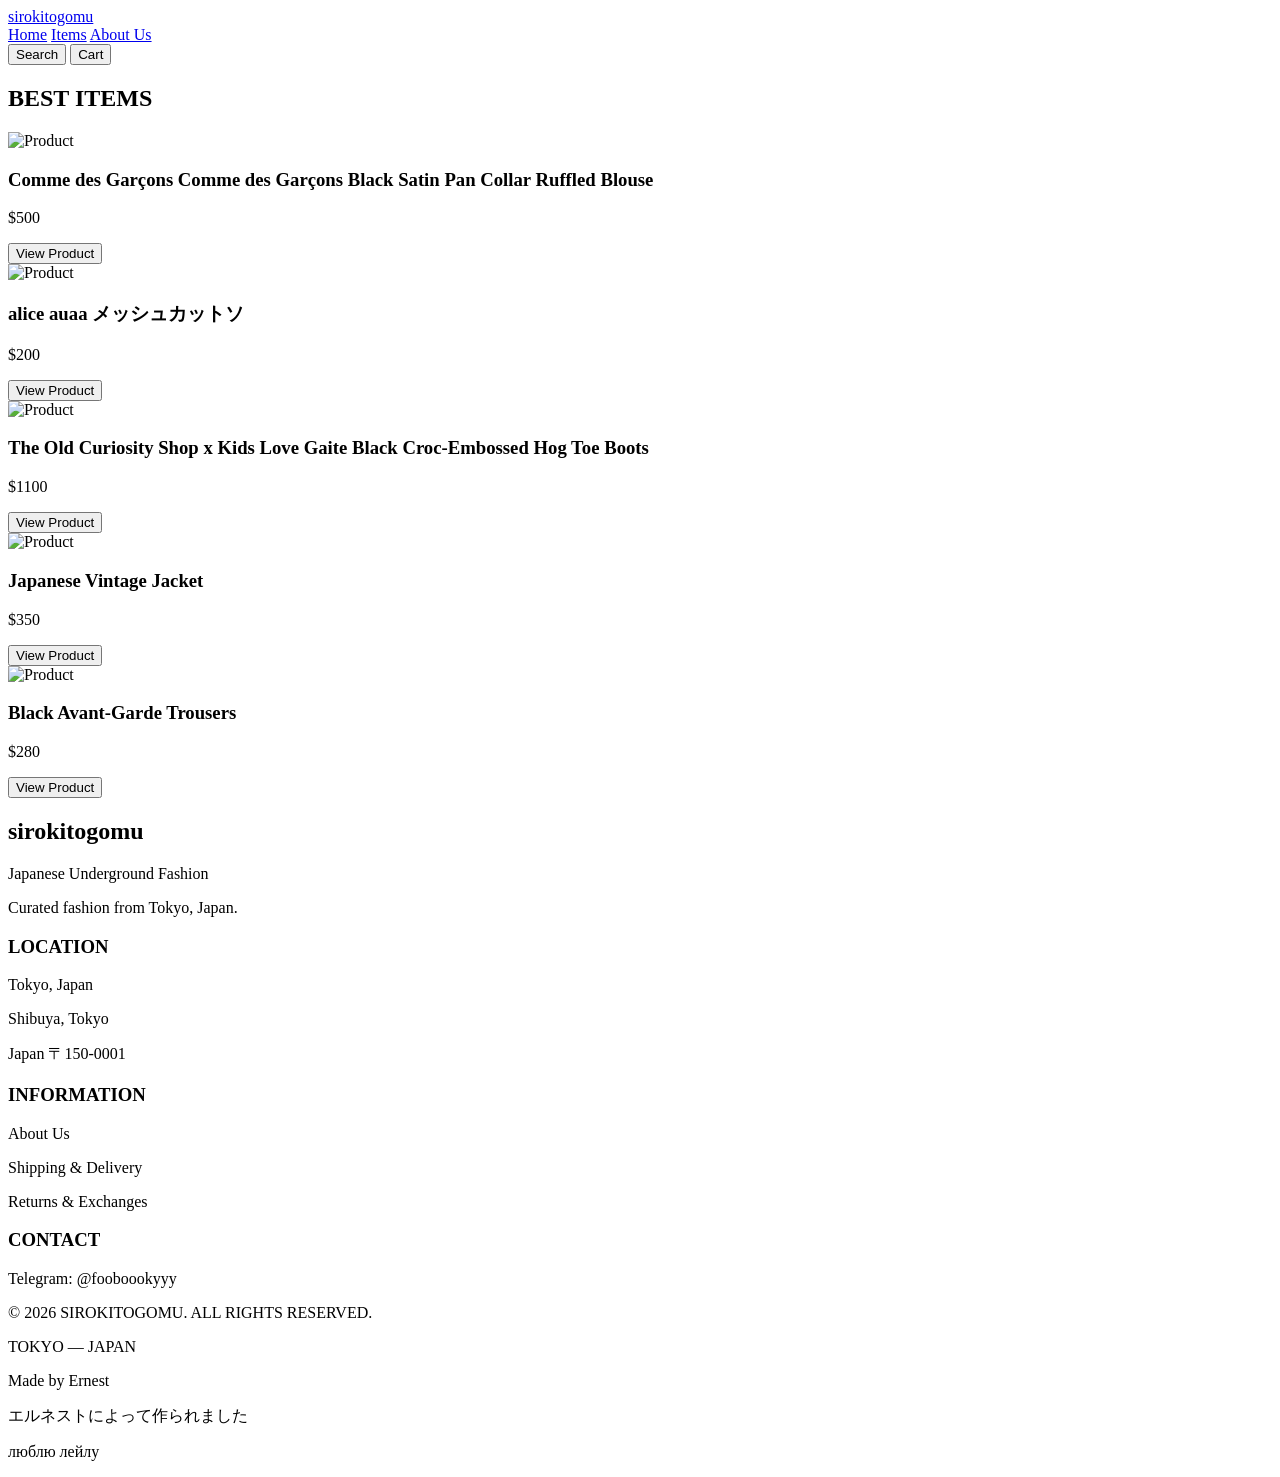
==== index.html @ 879966ad "Rename indexgay.html to index.html" ====
<!DOCTYPE html>
<html lang="en">
<head>
    <meta charset="UTF-8">
    <meta name="viewport" content="width=device-width, initial-scale=1.0">
    <title>sirokitogomu</title>
    <link rel="stylesheet" href="gayyyyy.css">
</head>
<body>

<header class="header">
    <a href="/" class="logo">sirokitogomu</a>

    <nav class="nav">
        <a href="#">Home</a>
        <a href="#">Items</a>
        <a href="#">About Us</a>
    </nav>

    <div class="header-actions">
        <button>Search</button>
        <button>Cart</button>
    </div>
</header>

<main class="products">

    <h2 class="products-title">BEST ITEMS</h2>

    <div class="product-list">

        <div class="product-card">
            <img src="img/pr1.jpg" alt="Product">
            <h3>Comme des Garçons Comme des Garçons Black Satin Pan Collar Ruffled Blouse</h3>
            <p class="price">$500</p>
            <button>View Product</button>
        </div>

        <div class="product-card">
            <img src="img/pr2.jpg" alt="Product">
            <h3>alice auaa メッシュカットソ</h3>
            <p class="price">$200</p>
            <button>View Product</button>
        </div>

        <div class="product-card">
            <img src="img/pr3.jpg" alt="Product">
            <h3>The Old Curiosity Shop x Kids Love Gaite Black Croc-Embossed Hog Toe Boots</h3>
            <p class="price">$1100</p>
            <button>View Product</button>
        </div>

        <div class="product-card">
            <img src="img/pr4.jpg" alt="Product">
            <h3>Japanese Vintage Jacket</h3>
            <p class="price">$350</p>
            <button>View Product</button>
        </div>

        <div class="product-card">
            <img src="img/pr5.jpg" alt="Product">
            <h3>Black Avant-Garde Trousers</h3>
            <p class="price">$280</p>
            <button>View Product</button>
        </div>

    </div>
</main>

<footer class="footer">

    <div class="footer-content">

        <div class="footer-brand">
            <h2>sirokitogomu</h2>
            <p>Japanese Underground Fashion</p>
            <p>Curated fashion from Tokyo, Japan.</p>
        </div>

        <div class="footer-info">
            <h3>LOCATION</h3>
            <p>Tokyo, Japan</p>
            <p>Shibuya, Tokyo</p>
            <p>Japan 〒150-0001</p>
        </div>

        <div class="footer-info">
            <h3>INFORMATION</h3>
            <p>About Us</p>
            <p>Shipping & Delivery</p>
            <p>Returns & Exchanges</p>
        </div>

        <div class="footer-info">
            <h3>CONTACT</h3>
            <p>Telegram: @fooboookyyy</p>
        </div>

    </div>

    <div class="footer-bottom">
        <p>© 2026 SIROKITOGOMU. ALL RIGHTS RESERVED.</p>
        <p>TOKYO — JAPAN</p>
    </div>

    <div class="footer-author">
        <p>Made by Ernest</p>
        <p>エルネストによって作られました</p>
        <p>люблю лейлу</p>
    </div>

</footer>

</body>
</html>
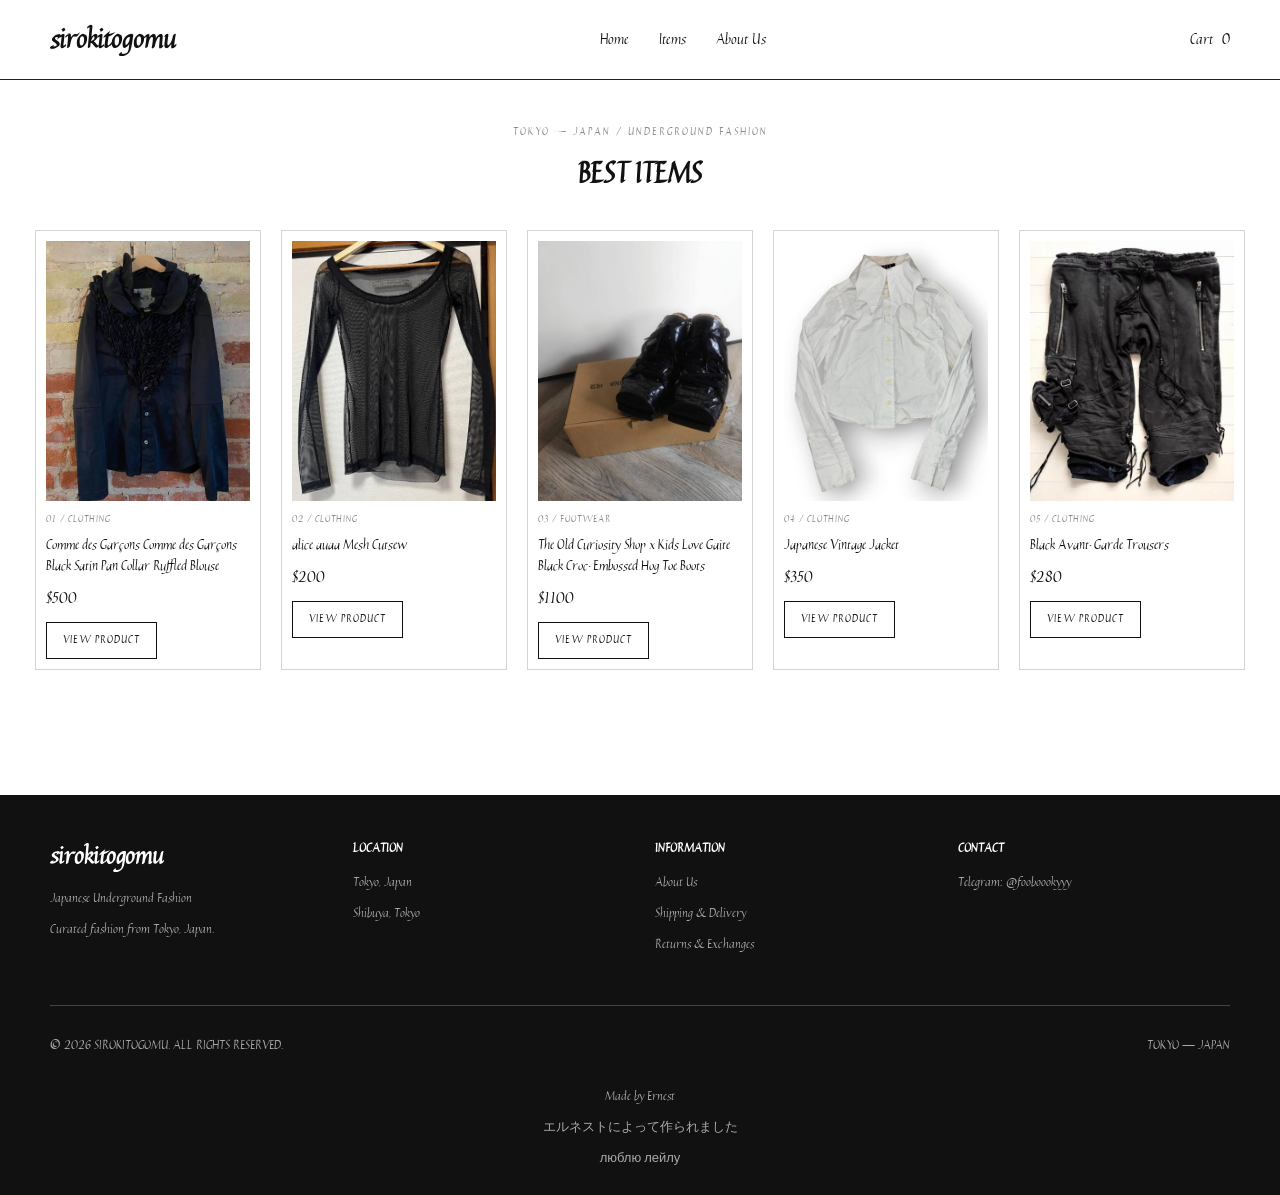
==== commit 554922ec: "Add files via upload" ====
--- a/index.html
+++ b/index.html
@@ -4,95 +4,109 @@
 <head>
     <meta charset="UTF-8">
     <meta name="viewport" content="width=device-width, initial-scale=1.0">
-    <title>sirokitogomu</title>
+    <title>SIROKITOGOMU</title>
     <link rel="stylesheet" href="gayyyyy.css">
 </head>
 <body>
 
 <header class="header">
-    <a href="/" class="logo">sirokitogomu</a>
+    <a href="index.html" class="logo">sirokitogomu</a>
 
     <nav class="nav">
-        <a href="#">Home</a>
-        <a href="#">Items</a>
-        <a href="#">About Us</a>
+        <a href="index.html">Home</a>
+        <a href="#items">Items</a>
+        <a href="#about">About Us</a>
     </nav>
 
-    <div class="header-actions">
-        <button>Search</button>
-        <button>Cart</button>
-    </div>
+    <a href="cart.html" class="cart-link">
+        Cart <span id="cart-count">0</span>
+    </a>
 </header>
 
-<main class="products">
+<main class="products" id="items">
 
-    <h2 class="products-title">BEST ITEMS</h2>
+    <p class="eyebrow">TOKYO — JAPAN / UNDERGROUND FASHION</p>
+    <h1 class="products-title">BEST ITEMS</h1>
 
     <div class="product-list">
 
-        <div class="product-card">
-            <img src="img/pr1.jpg" alt="Product">
-            <h3>Comme des Garçons Comme des Garçons Black Satin Pan Collar Ruffled Blouse</h3>
+        <article class="product-card">
+            <a href="product.html?id=1">
+                <img src="img/pr1.jpg" alt="Comme des Garçons Blouse">
+            </a>
+            <p class="item-number">01 / CLOTHING</p>
+            <h2>Comme des Garçons Comme des Garçons Black Satin Pan Collar Ruffled Blouse</h2>
             <p class="price">$500</p>
-            <button>View Product</button>
-        </div>
+            <a href="product.html?id=1" class="view-btn">VIEW PRODUCT</a>
+        </article>
 
-        <div class="product-card">
-            <img src="img/pr2.jpg" alt="Product">
-            <h3>alice auaa メッシュカットソ</h3>
+        <article class="product-card">
+            <a href="product.html?id=2">
+                <img src="img/pr2.jpg" alt="alice auaa Mesh Cutsew">
+            </a>
+            <p class="item-number">02 / CLOTHING</p>
+            <h2>alice auaa Mesh Cutsew</h2>
             <p class="price">$200</p>
-            <button>View Product</button>
-        </div>
+            <a href="product.html?id=2" class="view-btn">VIEW PRODUCT</a>
+        </article>
 
-        <div class="product-card">
-            <img src="img/pr3.jpg" alt="Product">
-            <h3>The Old Curiosity Shop x Kids Love Gaite Black Croc-Embossed Hog Toe Boots</h3>
+        <article class="product-card">
+            <a href="product.html?id=3">
+                <img src="img/pr3.jpg" alt="Black Croc-Embossed Boots">
+            </a>
+            <p class="item-number">03 / FOOTWEAR</p>
+            <h2>The Old Curiosity Shop x Kids Love Gaite Black Croc-Embossed Hog Toe Boots</h2>
             <p class="price">$1100</p>
-            <button>View Product</button>
-        </div>
+            <a href="product.html?id=3" class="view-btn">VIEW PRODUCT</a>
+        </article>
 
-        <div class="product-card">
-            <img src="img/pr4.jpg" alt="Product">
-            <h3>Japanese Vintage Jacket</h3>
+        <article class="product-card">
+            <a href="product.html?id=4">
+                <img src="img/pr4.jpg" alt="Japanese Vintage Jacket">
+            </a>
+            <p class="item-number">04 / CLOTHING</p>
+            <h2>Japanese Vintage Jacket</h2>
             <p class="price">$350</p>
-            <button>View Product</button>
-        </div>
+            <a href="product.html?id=4" class="view-btn">VIEW PRODUCT</a>
+        </article>
 
-        <div class="product-card">
-            <img src="img/pr5.jpg" alt="Product">
-            <h3>Black Avant-Garde Trousers</h3>
+        <article class="product-card">
+            <a href="product.html?id=5">
+                <img src="img/pr5.jpg" alt="Black Avant-Garde Trousers">
+            </a>
+            <p class="item-number">05 / CLOTHING</p>
+            <h2>Black Avant-Garde Trousers</h2>
             <p class="price">$280</p>
-            <button>View Product</button>
-        </div>
+            <a href="product.html?id=5" class="view-btn">VIEW PRODUCT</a>
+        </article>
 
     </div>
 </main>
 
-<footer class="footer">
+<footer class="footer" id="about">
 
     <div class="footer-content">
 
-        <div class="footer-brand">
+        <div>
             <h2>sirokitogomu</h2>
             <p>Japanese Underground Fashion</p>
             <p>Curated fashion from Tokyo, Japan.</p>
         </div>
 
-        <div class="footer-info">
+        <div>
             <h3>LOCATION</h3>
             <p>Tokyo, Japan</p>
             <p>Shibuya, Tokyo</p>
-            <p>Japan 〒150-0001</p>
         </div>
 
-        <div class="footer-info">
+        <div>
             <h3>INFORMATION</h3>
             <p>About Us</p>
             <p>Shipping & Delivery</p>
             <p>Returns & Exchanges</p>
         </div>
 
-        <div class="footer-info">
+        <div>
             <h3>CONTACT</h3>
             <p>Telegram: @fooboookyyy</p>
         </div>
@@ -112,5 +126,11 @@
 
 </footer>
 
+<script>
+    const cart = JSON.parse(localStorage.getItem("cart") || "[]");
+    const count = cart.reduce((sum, item) => sum + item.quantity, 0);
+    document.getElementById("cart-count").textContent = count;
+</script>
+
 </body>
 </html>
--- a/gayyyyy.css
+++ b/gayyyyy.css
@@ -0,0 +1,579 @@
+
+* {
+    margin: 0;
+    padding: 0;
+    box-sizing: border-box;
+}
+
+@font-face {
+    font-family: "MyFont";
+    src: url("font/car.ttf") format("truetype");
+}
+
+body {
+    font-family: "MyFont", sans-serif;
+    color: #111;
+    background: #fff;
+}
+
+a {
+    color: inherit;
+    text-decoration: none;
+}
+
+button,
+select {
+    font-family: inherit;
+}
+
+/* HEADER */
+
+.header {
+    min-height: 80px;
+    padding: 20px 50px;
+    display: flex;
+    align-items: center;
+    justify-content: space-between;
+    gap: 25px;
+    border-bottom: 1px solid #222;
+}
+
+.logo {
+    font-size: 28px;
+    font-weight: bold;
+}
+
+.nav {
+    display: flex;
+    gap: 30px;
+}
+
+.nav a,
+.cart-link {
+    font-size: 15px;
+    transition: opacity 0.2s;
+}
+
+.nav a:hover,
+.cart-link:hover {
+    opacity: 0.5;
+}
+
+.cart-link span {
+    display: inline-block;
+    margin-left: 5px;
+}
+
+/* GENERAL */
+
+.eyebrow {
+    color: #888;
+    font-size: 11px;
+    letter-spacing: 2px;
+}
+
+/* PRODUCTS */
+
+.products {
+    padding: 45px 35px;
+    text-align: center;
+}
+
+.products-title {
+    font-size: 30px;
+    margin: 15px 0 35px;
+}
+
+.product-list {
+    display: grid;
+    grid-template-columns: repeat(5, minmax(0, 1fr));
+    gap: 20px;
+    text-align: left;
+    align-items: stretch;
+}
+
+.product-card {
+    min-width: 0;
+    border: 1px solid #d5d5d5;
+    padding: 10px;
+    background: #fff;
+    transition: border-color 0.25s, transform 0.25s;
+}
+
+.product-card:hover {
+    border-color: #111;
+    transform: translateY(-3px);
+}
+
+.product-card img {
+    display: block;
+    width: 100%;
+    height: 260px;
+    object-fit: cover;
+    transition: opacity 0.3s;
+}
+
+.product-card img:hover {
+    opacity: 0.8;
+}
+
+.item-number {
+    margin-top: 12px;
+    color: #888;
+    font-size: 10px;
+    letter-spacing: 1px;
+}
+
+.product-card h2 {
+    font-size: 14px;
+    line-height: 1.5;
+    margin-top: 8px;
+    font-weight: normal;
+}
+
+.price {
+    margin-top: 10px;
+    font-size: 16px;
+}
+
+/* BUTTONS */
+
+.view-btn {
+    display: inline-block;
+    margin-top: 12px;
+    padding: 10px 16px;
+    border: 1px solid #111;
+    font-size: 11px;
+    letter-spacing: 1px;
+    transition: 0.3s;
+}
+
+.view-btn:hover {
+    background: #111;
+    color: #fff;
+}
+
+/* PRODUCT PAGE */
+
+.product-details {
+    max-width: 1250px;
+    margin: 70px auto;
+    padding: 0 50px;
+    display: grid;
+    grid-template-columns: 1.1fr 0.9fr;
+    gap: 60px;
+    align-items: start;
+}
+
+.product-image img {
+    width: 100%;
+    max-height: 750px;
+    object-fit: cover;
+}
+
+.product-info {
+    padding-top: 15px;
+}
+
+.product-info h1 {
+    font-size: 30px;
+    line-height: 1.3;
+    margin: 20px 0;
+}
+
+.product-info > .price {
+    font-size: 24px;
+    margin: 25px 0 40px;
+}
+
+.product-description,
+.product-specs,
+.size-selector {
+    margin-top: 35px;
+}
+
+.product-info h3 {
+    font-size: 13px;
+    letter-spacing: 1px;
+    margin-bottom: 15px;
+}
+
+.product-info p {
+    line-height: 1.7;
+}
+
+.product-specs p {
+    margin-bottom: 5px;
+}
+
+.size-selector label {
+    display: block;
+    margin-top: 15px;
+    font-size: 12px;
+    letter-spacing: 1px;
+}
+
+.size-selector select {
+    display: block;
+    width: 100%;
+    padding: 15px;
+    margin-top: 10px;
+    background: white;
+    border: 1px solid #222;
+    font-size: 14px;
+    cursor: pointer;
+}
+
+.size-guide {
+    margin-top: 15px;
+    color: #777;
+    font-size: 13px;
+    overflow-wrap: anywhere;
+}
+
+.add-to-cart {
+    display: block;
+    width: 100%;
+    padding: 17px;
+    margin-top: 30px;
+    background: #111;
+    color: white;
+    border: 1px solid #111;
+    font-size: 13px;
+    letter-spacing: 1px;
+    cursor: pointer;
+    transition: 0.3s;
+}
+
+.add-to-cart:hover {
+    background: white;
+    color: #111;
+}
+
+.product-message {
+    margin-top: 12px;
+    color: #39734b;
+    font-size: 13px;
+}
+
+.back-link {
+    display: inline-block;
+    margin-top: 30px;
+    font-size: 12px;
+    letter-spacing: 1px;
+}
+
+/* CART PAGE */
+
+.cart-page {
+    max-width: 1050px;
+    min-height: 60vh;
+    margin: 65px auto;
+    padding: 0 35px;
+}
+
+.cart-page h1 {
+    font-size: 32px;
+    margin: 20px 0 35px;
+}
+
+.cart-item {
+    display: flex;
+    align-items: flex-start;
+    gap: 25px;
+    padding: 25px 0;
+    border-bottom: 1px solid #ddd;
+}
+
+.cart-item img {
+    width: 150px;
+    height: 180px;
+    object-fit: cover;
+}
+
+.cart-item-info {
+    flex: 1;
+    min-width: 0;
+    display: flex;
+    flex-direction: column;
+    gap: 12px;
+}
+
+.cart-item-info h3 {
+    font-size: 17px;
+    line-height: 1.5;
+}
+
+.cart-item-info p {
+    font-size: 14px;
+    overflow-wrap: anywhere;
+}
+
+.quantity-controls {
+    display: flex;
+    align-items: center;
+    gap: 15px;
+}
+
+.quantity-controls button {
+    width: 32px;
+    height: 32px;
+    background: white;
+    border: 1px solid #222;
+    cursor: pointer;
+}
+
+.quantity-controls button:hover {
+    background: #111;
+    color: white;
+}
+
+.remove-item {
+    width: fit-content;
+    background: transparent;
+    border: none;
+    text-decoration: underline;
+    font-size: 11px;
+    cursor: pointer;
+}
+
+.remove-item:hover {
+    opacity: 0.5;
+}
+
+.empty-cart {
+    padding: 50px 0;
+    text-align: center;
+}
+
+.empty-cart h2 {
+    font-size: 22px;
+    margin-bottom: 12px;
+}
+
+.empty-cart p {
+    color: #888;
+}
+
+.cart-summary {
+    margin-top: 40px;
+    padding-top: 25px;
+    border-top: 1px solid #222;
+    text-align: right;
+}
+
+.cart-summary > p:first-child {
+    font-size: 12px;
+    letter-spacing: 1px;
+}
+
+.cart-summary h2 {
+    margin-top: 10px;
+    font-size: 28px;
+}
+
+.cart-note {
+    margin-top: 10px;
+    color: #888;
+    font-size: 12px;
+}
+
+.cart-summary button {
+    margin-top: 25px;
+    padding: 16px 45px;
+    background: #111;
+    color: white;
+    border: 1px solid #111;
+    cursor: pointer;
+    transition: 0.3s;
+}
+
+.cart-summary button:hover {
+    background: white;
+    color: #111;
+}
+
+.cart-summary[hidden] {
+    display: none;
+}
+
+/* FOOTER */
+
+.footer {
+    margin-top: 80px;
+    padding: 45px 50px 25px;
+    background: #111;
+    color: white;
+}
+
+.footer-content {
+    max-width: 1250px;
+    margin: auto;
+    display: grid;
+    grid-template-columns: repeat(4, 1fr);
+    gap: 30px;
+}
+
+.footer h2 {
+    font-size: 25px;
+    margin-bottom: 15px;
+}
+
+.footer h3 {
+    font-size: 13px;
+    margin-bottom: 15px;
+}
+
+.footer p {
+    margin-top: 10px;
+    color: #aaa;
+    font-size: 13px;
+    line-height: 1.6;
+}
+
+.footer-bottom {
+    display: flex;
+    justify-content: space-between;
+    gap: 20px;
+    margin-top: 50px;
+    padding-top: 20px;
+    border-top: 1px solid #444;
+}
+
+.footer-author {
+    text-align: center;
+    margin-top: 30px;
+}
+
+/* TABLET */
+
+@media (max-width: 1100px) {
+    .products {
+        padding: 40px 25px;
+    }
+
+    .product-list {
+        grid-template-columns: repeat(3, minmax(0, 1fr));
+        gap: 18px;
+    }
+
+    .product-card img {
+        height: 280px;
+    }
+}
+
+/* SMALL TABLET */
+
+@media (max-width: 750px) {
+    .product-list {
+        grid-template-columns: repeat(2, minmax(0, 1fr));
+    }
+
+    .product-details {
+        gap: 30px;
+    }
+
+    .footer-content {
+        grid-template-columns: repeat(2, 1fr);
+    }
+}
+
+/* MOBILE */
+
+@media (max-width: 600px) {
+    .header {
+        padding: 18px 20px;
+        flex-wrap: wrap;
+    }
+
+    .logo {
+        font-size: 23px;
+    }
+
+    .nav {
+        order: 3;
+        width: 100%;
+        justify-content: space-between;
+        gap: 10px;
+    }
+
+    .nav a {
+        font-size: 13px;
+    }
+
+    .products {
+        padding: 30px 15px;
+    }
+
+    .products-title {
+        font-size: 25px;
+    }
+
+    .product-list {
+        grid-template-columns: repeat(2, minmax(0, 1fr));
+        gap: 12px;
+    }
+
+    .product-card {
+        padding: 7px;
+    }
+
+    .product-card img {
+        height: 210px;
+    }
+
+    .product-card h2 {
+        font-size: 12px;
+    }
+
+    .price {
+        font-size: 14px;
+    }
+
+    .product-details {
+        grid-template-columns: 1fr;
+        padding: 0 18px;
+        margin: 30px auto;
+        gap: 25px;
+    }
+
+    .product-image img {
+        max-height: 550px;
+    }
+
+    .product-info h1 {
+        font-size: 24px;
+    }
+
+    .cart-page {
+        padding: 0 18px;
+        margin: 35px auto;
+    }
+
+    .cart-item {
+        gap: 15px;
+    }
+
+    .cart-item img {
+        width: 105px;
+        height: 140px;
+    }
+
+    .cart-item-info h3 {
+        font-size: 14px;
+    }
+
+    .footer {
+        padding: 35px 20px;
+    }
+
+    .footer-content {
+        grid-template-columns: 1fr 1fr;
+        gap: 25px 15px;
+    }
+
+    .footer-bottom {
+        flex-direction: column;
+        gap: 5px;
+    }
+}
